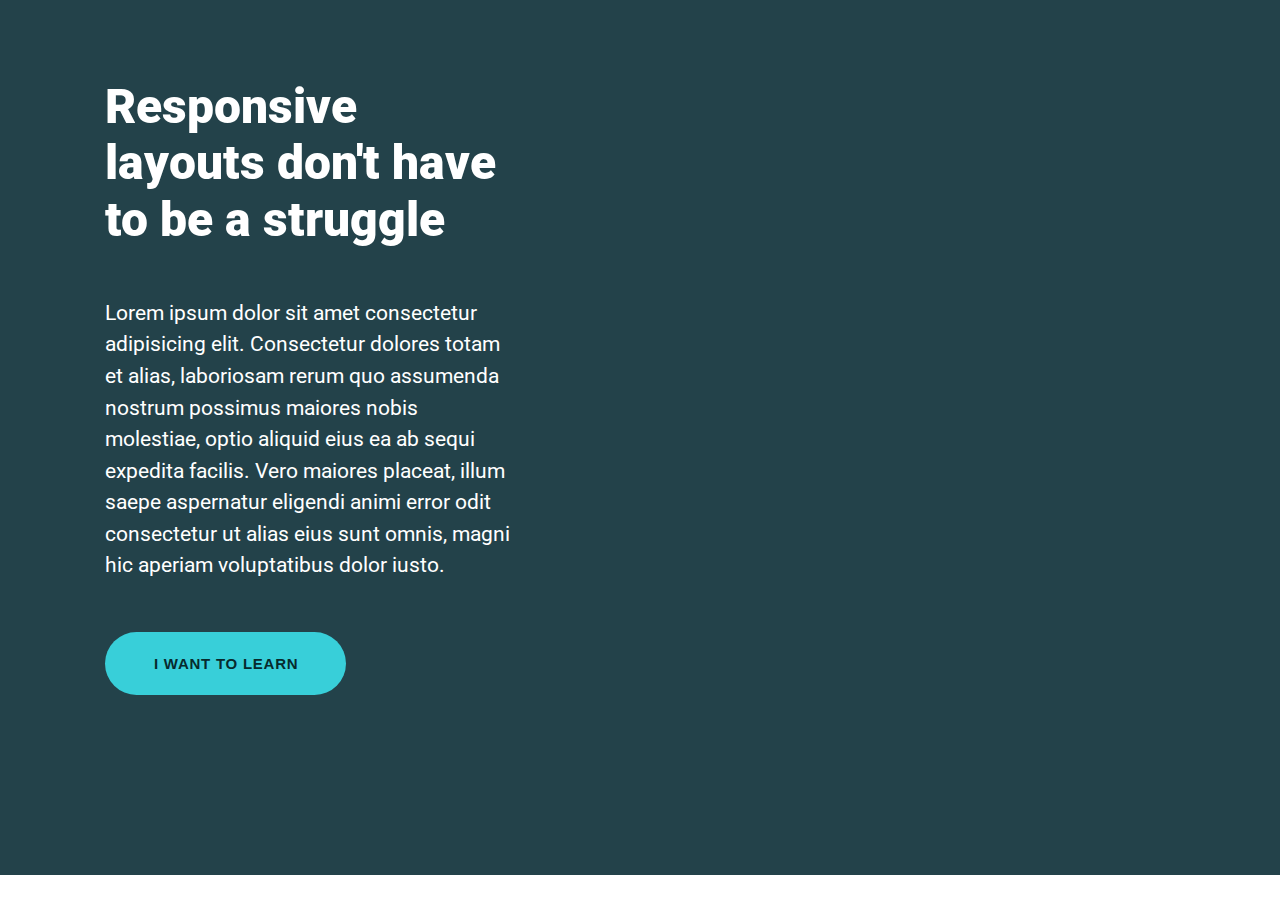
==== challenge-03/index.html @ 7c6cb204 "first commit" ====
<!DOCTYPE html>
<html lang="en">
	<head>
		<meta charset="UTF-8" />
		<meta http-equiv="X-UA-Compatible" content="IE=edge" />
		<meta name="viewport" content="width=device-width, initial-scale=1.0" />
		<title>Challenge 03 😀</title>
		<link rel="preconnect" href="https://fonts.googleapis.com" />
		<link rel="preconnect" href="https://fonts.gstatic.com" crossorigin />
		<link
			href="https://fonts.googleapis.com/css2?family=Roboto:wght@400;900&display=swap"
			rel="stylesheet"
		/>
		<link rel="stylesheet" href="style.css" />
	</head>
	<body>
		<div class="container">
               <main class="hero">
			<h1 class="title">Responsive layouts don't have to be a struggle</h1>
			<p class="description">
				Lorem ipsum dolor sit amet consectetur adipisicing elit. Consectetur dolores totam et alias,
				laboriosam rerum quo assumenda nostrum possimus maiores nobis molestiae, optio aliquid eius
				ea ab sequi expedita facilis. Vero maiores placeat, illum saepe aspernatur eligendi animi
				error odit consectetur ut alias eius sunt omnis, magni hic aperiam voluptatibus dolor iusto.
				
			</p>
			<button class="btn">I want to learn</button>
               <main>
		</div>
		<div></div>
	</body>
</html>
---- challenge-03/style.css ----
:root {
	--color-text: #fff;
}
* {
	margin: 0;
	padding: 0;
	outline: 0;
	box-sizing: border-box;
}

html {
	font-size: 62.5%;
}

html,
body {
	height: 100%;
	font-family: 'Roboto', sans-serif;
}

button {
	cursor: pointer;
}

/* Top */
.container {
	background-color: #23424a;
}

.title {
	color: var(--color-text);
	font-size: 4.805rem;
	font-weight: 900;
	line-height: 5.631rem;
	padding-bottom: 5rem;
}

.description {
	color: var(--color-text);
	font-size: 2.1rem;
	font-weight: 400;
	line-height: 3.154rem;
	padding-bottom: 5rem;
}

.btn {
	line-height: 150.19%;
	background: #38cfd9;
	border-radius: 31.5px;
	border: 0;
	color: #072a2d;
	font-size: 1.5rem;
	font-weight: bold;
	height: 63px;
	letter-spacing: 0.05em;
	padding: 1.6rem 4.8rem 1.5rem 4.9rem;
	text-transform: uppercase;
}

.hero {
	padding-top: 7.9rem;
	padding-bottom: 18rem;
	padding-left: 10.5rem;
	width: 40%;
}
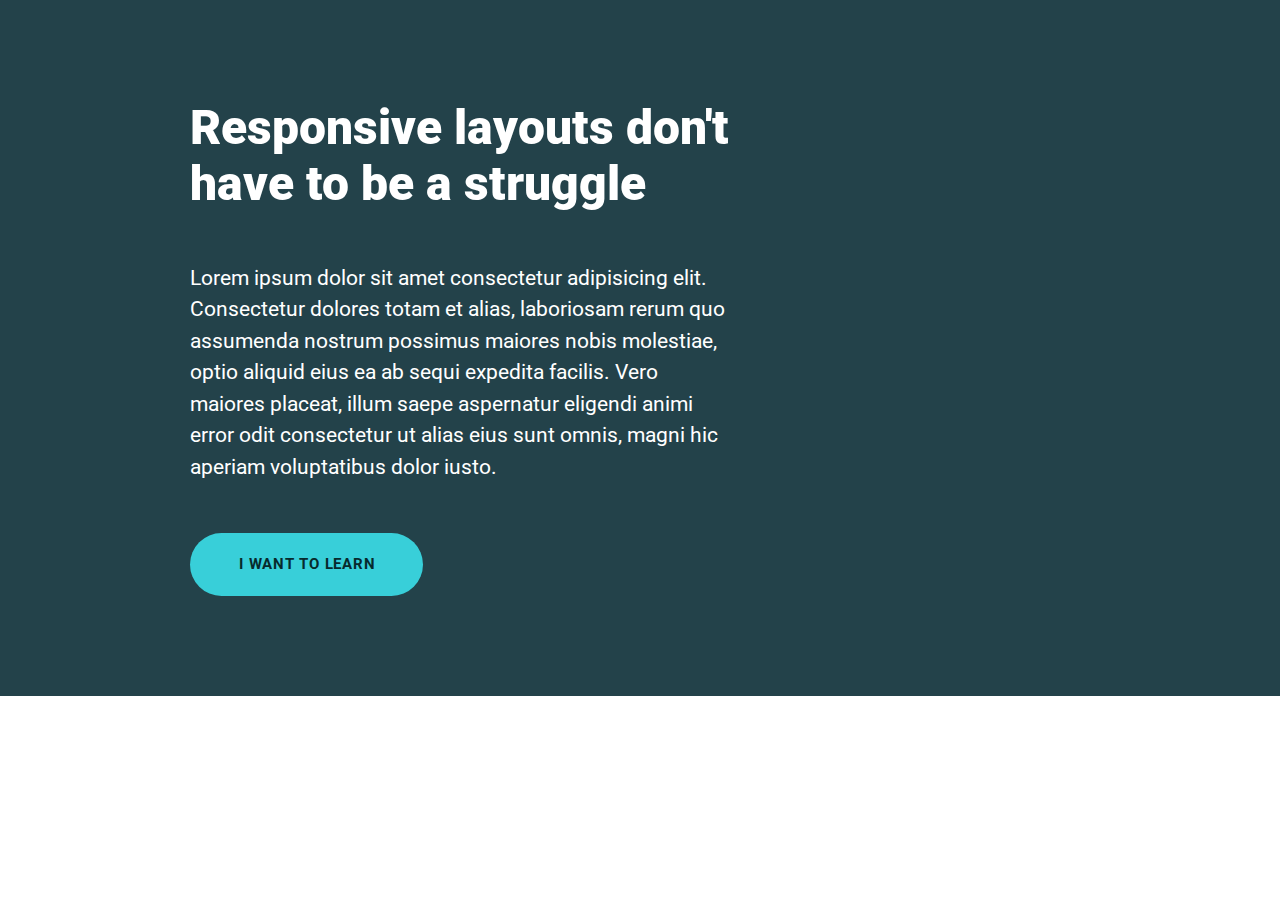
==== commit c97c0846: "feat: add finished solution for challenge 3" ====
--- a/challenge-03/index.html
+++ b/challenge-03/index.html
@@ -16,15 +16,19 @@
 	<body>
 		<div class="container">
                <main class="hero">
-			<h1 class="title">Responsive layouts don't have to be a struggle</h1>
-			<p class="description">
-				Lorem ipsum dolor sit amet consectetur adipisicing elit. Consectetur dolores totam et alias,
-				laboriosam rerum quo assumenda nostrum possimus maiores nobis molestiae, optio aliquid eius
-				ea ab sequi expedita facilis. Vero maiores placeat, illum saepe aspernatur eligendi animi
-				error odit consectetur ut alias eius sunt omnis, magni hic aperiam voluptatibus dolor iusto.
-				
-			</p>
-			<button class="btn">I want to learn</button>
+				<div class="hero__text">
+					<h1 class="title">Responsive layouts don't have to be a struggle</h1>
+					<p class="description">
+						Lorem ipsum dolor sit amet consectetur adipisicing elit. Consectetur dolores totam et alias,
+						laboriosam rerum quo assumenda nostrum possimus maiores nobis molestiae, optio aliquid eius
+						ea ab sequi expedita facilis. Vero maiores placeat, illum saepe aspernatur eligendi animi
+						error odit consectetur ut alias eius sunt omnis, magni hic aperiam voluptatibus dolor iusto.
+						
+					</p>
+					<a href="#" class="btn">I want to learn</a>
+					
+
+				</div>
                <main>
 		</div>
 		<div></div>
--- a/challenge-03/style.css
+++ b/challenge-03/style.css
@@ -1,7 +1,9 @@
 :root {
 	--color-text: #fff;
 }
-* {
+*,
+*::before,
+*::after {
 	margin: 0;
 	padding: 0;
 	outline: 0;
@@ -25,10 +27,11 @@
 /* Top */
 .container {
 	background-color: #23424a;
+	color: var(--color-text);
+	padding: 100px 0;
 }
 
 .title {
-	color: var(--color-text);
 	font-size: 4.805rem;
 	font-weight: 900;
 	line-height: 5.631rem;
@@ -36,7 +39,6 @@
 }
 
 .description {
-	color: var(--color-text);
 	font-size: 2.1rem;
 	font-weight: 400;
 	line-height: 3.154rem;
@@ -44,6 +46,7 @@
 }
 
 .btn {
+	display: inline-block;
 	line-height: 150.19%;
 	background: #38cfd9;
 	border-radius: 31.5px;
@@ -53,13 +56,22 @@
 	font-weight: bold;
 	height: 63px;
 	letter-spacing: 0.05em;
-	padding: 1.6rem 4.8rem 1.5rem 4.9rem;
+	padding: 2rem 4.8rem 1.5rem 4.9rem;
 	text-transform: uppercase;
+	text-decoration: none;
+}
+
+.btn:focus,
+.btn:hover {
+	opacity: 0.75;
 }
 
 .hero {
-	padding-top: 7.9rem;
-	padding-bottom: 18rem;
-	padding-left: 10.5rem;
-	width: 40%;
+	margin: 0 auto;
+	max-width: 900px;
+	width: 80%;
 }
+
+.hero__text {
+	width: 60%;
+}
